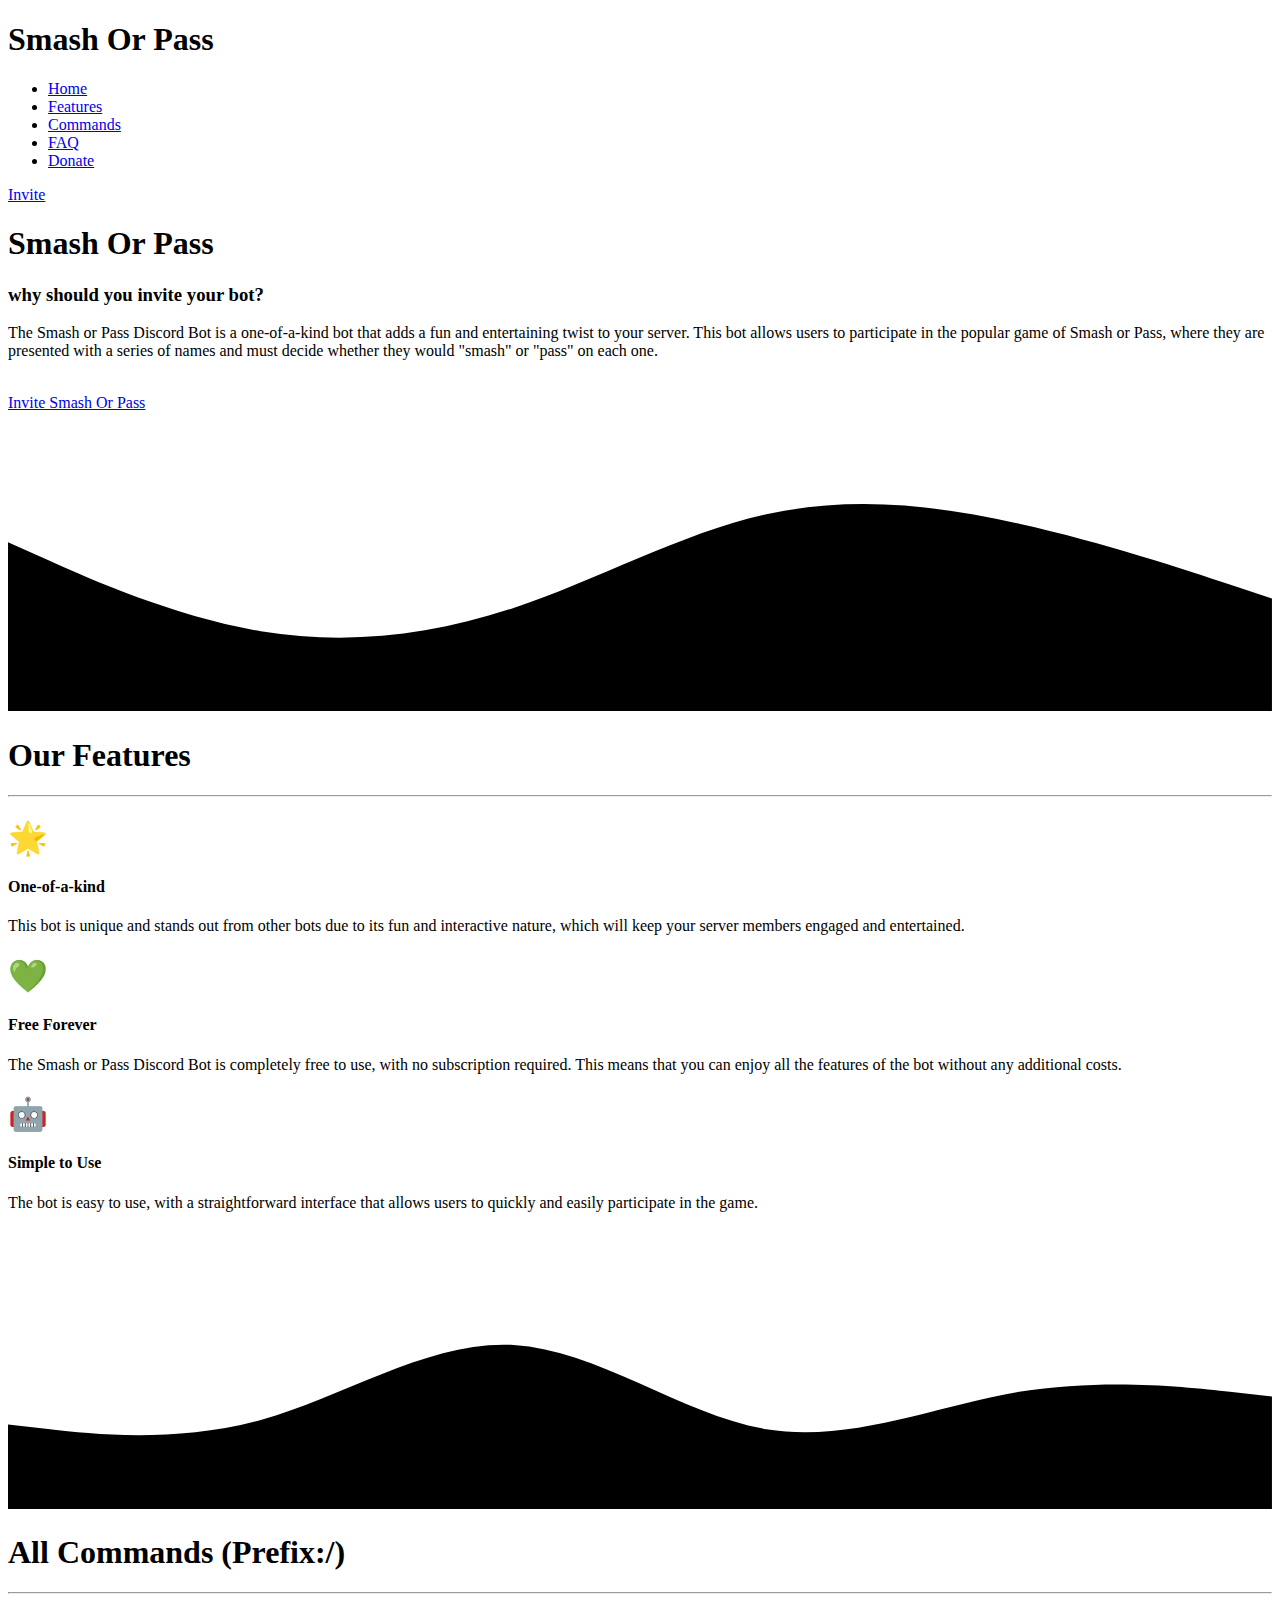
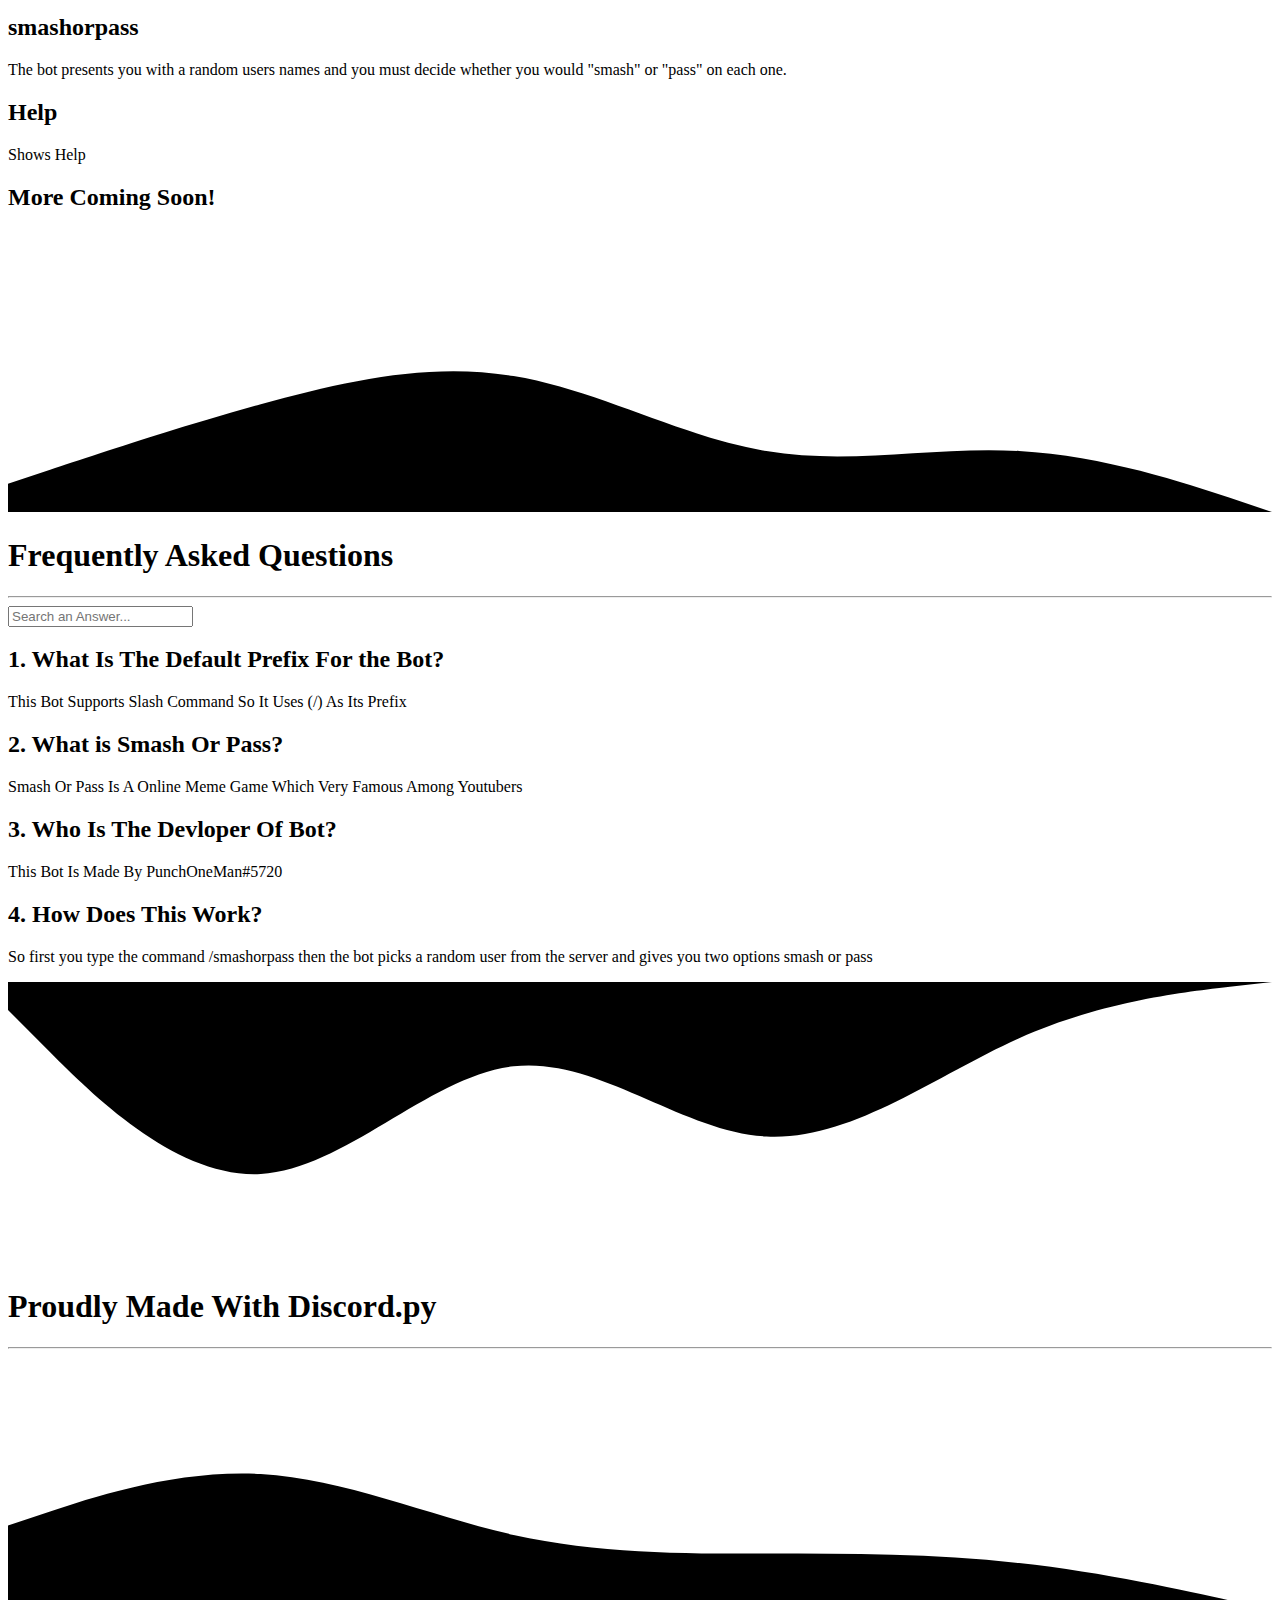
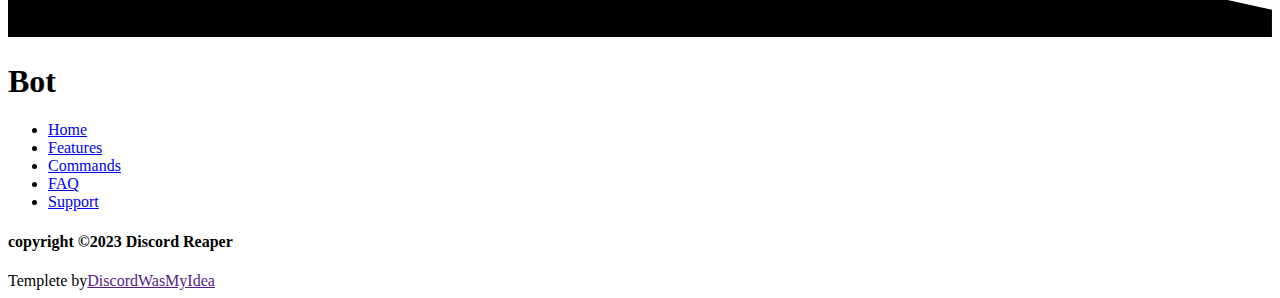
==== index.html @ 11b8fda5 "logo added" ====
<!DOCTYPE html>
<!-- Created By itsMcraft#9988 -->
<html lang="en">

<head>
    <meta charset="UTF-8">
    <meta name="viewport" content="width=device-width, initial-scale=1.0">
    <title>Smash Or Pass</title>
    <link rel="stylesheet" href="style.css">
    <link rel="stylesheet" href="https://cdnjs.cloudflare.com/ajax/libs/font-awesome/5.15.3/css/all.min.css" />
    <script src="https://cdnjs.cloudflare.com/ajax/libs/jquery/3.3.1/jquery.min.js"></script>
</head>

<body>

    <!-- navbar -->
    <header>
        <h1 class="logo">Smash Or Pass</h1>
        <nav>
            <ul class="nav-area top-nav">
                <li><a href="#top">Home</a></li>
                <li><a href="#features">Features</a></li>
                <li><a href="#commands">Commands</a></li>
                <li><a href="#faq">FAQ</a></li>
                <li><a href="#support">Donate</a></li>
            </ul>
        </nav>
        <a href="https://discord.com/api/oauth2/authorize?client_id=1089828874373836862&permissions=277025745920&scope=bot" class="btn-area">Invite</a>
    </header>
    <!-- navbar end -->
    <!-- home -->
    <div class="wrapper">
        <div class="home" id="home">
            <div class="home-text">
                <h1 id="botname">Smash Or Pass</h1>
                <h3 style="margin-left: 0;">why should you invite your bot?</h3>
                <p class="bot-description">The Smash or Pass Discord Bot is a one-of-a-kind bot that adds a fun and entertaining twist to your server. This bot allows users to participate in the popular game of Smash or Pass, where they are presented with a series of names and must decide whether they would "smash" or "pass" on each one.</p>
                <br>
                <a href="https://discord.com/api/oauth2/authorize?client_id=1089828874373836862&permissions=277025745920&scope=bot" class="home-btn">Invite Smash Or Pass</a>
            </div>
            <div class="home-img">
                <img src="https://i.ibb.co/jf5wCTM/smashorpass.png"
                    alt="">
            </div>
        </div>
    </div>
    <!-- home end -->
    <!-- features -->
        <!-- features -->
    <div class="features">
        <div class="curve">
            <svg xmlns="http://www.w3.org/2000/svg" viewBox="0 0 1440 320">
                <path fill-opacity="1" id="features"
                    d="M0,128L48,149.3C96,171,192,213,288,229.3C384,245,480,235,576,202.7C672,171,768,117,864,96C960,75,1056,85,1152,106.7C1248,128,1344,160,1392,176L1440,192L1440,320L1392,320C1344,320,1248,320,1152,320C1056,320,960,320,864,320C768,320,672,320,576,320C480,320,384,320,288,320C192,320,96,320,48,320L0,320Z">
                </path>
            </svg>
        </div>
        <div class="wrapper reveal">
            <div class="title">
                <div class="th1">
                    <h1>Our Features</h1>
                </div>
                <center>
                    <div class="thr">
                        <hr>
                    </div>
                </center>
            </div>
            <!-- feature start -->
            <div class="features-grid">
                <div class="feature feature1">
                    <h1>🌟</h1>
                    <h4>One-of-a-kind </h4>
                    <p>This bot is unique and stands out from other bots due to its fun and interactive nature, which will keep your server members engaged and entertained.</p>

                </div>
                <!-- feature end -->
                <!-- feature start -->
                <div class="feature feature2">
                    <h1>💚</h1>
                    <h4>Free Forever</h4>
                    <p>The Smash or Pass Discord Bot is completely free to use, with no subscription required. This means that you can enjoy all the features of the bot without any additional costs.</p>

                </div>
                <!-- feature end -->
                <!-- feature start -->
                <div class="feature feature3">
                    <h1>🤖</h1>
                    <h4>Simple to Use
                    </h4>
                    <p>The bot is easy to use, with a straightforward interface that allows users to quickly and easily participate in the game.</p>
                </div>
                <!-- feature end -->
            </div>
        </div>
        <div class="curved">
            <svg xmlns="http://www.w3.org/2000/svg" viewBox="0 0 1440 320">
                <path fill-opacity="1" id="commands"
                    d="M0,224L48,229.3C96,235,192,245,288,218.7C384,192,480,128,576,133.3C672,139,768,213,864,229.3C960,245,1056,203,1152,186.7C1248,171,1344,181,1392,186.7L1440,192L1440,320L1392,320C1344,320,1248,320,1152,320C1056,320,960,320,864,320C768,320,672,320,576,320C480,320,384,320,288,320C192,320,96,320,48,320L0,320Z">
                </path>
            </svg>
        </div>
    </div>
    <!-- features end -->
    <!-- commands -->
    <div class="wrapper reveal">
        <div class="title">
            <div class="th1">
                <h1>All Commands (Prefix:/)</h1>
            </div>
            <center>
                <div class="thr">
                    <hr>
                </div>
            </center>
        </div>
        <!-- Command Category -->

        <!-- Commands -->
        <div class="commands">
            <!-- Command Start -->
            <div class="command" data-name="fun">
                <h2>smashorpass</h2><span>
                    <div class="cmdinfo">
                        <p>The bot presents you with a random users names and you must decide whether you would "smash" or "pass" on each one.</p>
                    </div>
                    <div class="cmdali">
                    </div>
                </span>
            </div>
            <!-- Command End -->
            <!-- Command Start -->
            <div class="command" data-name="utility">
                <h2>Help</h2><span>
                    <div class="cmdinfo">
                        <p>Shows Help</p>
                    </div>
                    <div class="cmdali">
                    </div>
                </span>
            </div>

            <h2>More Coming Soon!</h2>
            <!-- Command End -->
            <!-- Command Start -->
            <!-- Command End -->
        </div>
    </div>
    <!-- commands end -->
    <!-- faq -->
    <div class="faq">
        <div class="curve">
            <svg xmlns="http://www.w3.org/2000/svg" viewBox="0 0 1440 320">
                <path fill-opacity="1" id="faq"
                    d="M0,288L48,272C96,256,192,224,288,197.3C384,171,480,149,576,165.3C672,181,768,235,864,250.7C960,267,1056,245,1152,250.7C1248,256,1344,288,1392,304L1440,320L1440,320L1392,320C1344,320,1248,320,1152,320C1056,320,960,320,864,320C768,320,672,320,576,320C480,320,384,320,288,320C192,320,96,320,48,320L0,320Z">
                </path>
            </svg>
        </div>
        <div class="wrapper reveal">
            <main id="questions" role="main">
                <div class="title">
                    <div class="th1">
                        <h1>Frequently Asked Questions</h1>
                    </div>
                    <center>
                        <div class="thr">
                            <hr>
                        </div>
                    </center>
                </div>
                <input type="text" class="live-search-box" placeholder="Search an Answer..." />
                <!-- question start -->
                <div class="topic">
                    <div class="open">

                        <h2 class="question">1. What Is The Default Prefix For the Bot?</h2>
                        <span class="faq-t"></span>
                    </div>
                    <p class="answer"> This Bot Supports Slash Command So It Uses (/) As Its Prefix</p>
                </div>
                <!-- question end -->
                <!-- question start -->
                <div class="topic">
                    <div class="open">
                        <h2 class="question">2. What is Smash Or Pass?
                        </h2><span class="faq-t"></span>
                    </div>
                    <p class="answer">Smash Or Pass Is A Online Meme Game Which Very Famous Among Youtubers</p>
                </div>
                <!-- question end -->
                <!-- question start -->
                <div class="topic">
                    <div class="open">
                        <h2 class="question">3. Who Is The Devloper Of Bot?
                        </h2><span class="faq-t"></span>
                    </div>
                    <p class="answer">This Bot Is Made By PunchOneMan#5720</p>
                </div>
                <!-- question end -->
                <!-- question start -->
                <div class="topic">
                    <div class="open">
                        <h2 class="question">4. How Does This Work?
                        </h2><span class="faq-t"></span>
                    </div>
                    <p class="answer">So first you type the command /smashorpass then the bot picks a random user from the server and gives you two options smash or pass</p>
                </div>
                <!-- question end -->
                <!-- question start -->
                <!-- question end -->
                <!-- question start -->
                <!-- question end -->
            </main>
        </div>
        <div class="curve">
            <svg xmlns="http://www.w3.org/2000/svg" viewBox="0 0 1440 320">
                <path fill-opacity="1"
                    d="M0,32L48,80C96,128,192,224,288,218.7C384,213,480,107,576,96C672,85,768,171,864,176C960,181,1056,107,1152,64C1248,21,1344,11,1392,5.3L1440,0L1440,0L1392,0C1344,0,1248,0,1152,0C1056,0,960,0,864,0C768,0,672,0,576,0C480,0,384,0,288,0C192,0,96,0,48,0L0,0Z">
                </path>
            </svg>
        </div>
    </div>
    <!-- faq end -->
    <div id="support"></div>
    <!-- support server -->
    <div class="wrapper reveal">
        <div class="title">
            <div class="th1">
                <h1>Proudly Made With Discord.py</h1>
            </div>
            <center>
                <div class="thr">
                    <hr>
                </div>
            </center>
        </div>
        <!-- replace with your server widget and make the width 100% -->
       
    </div>
    <!-- support server end -->
    <div class="curve">
        <svg xmlns=" http://www.w3.org/2000/svg" viewBox="0 0 1440 320">
            <path fill-opacity="1"
                d="M0,192L48,176C96,160,192,128,288,133.3C384,139,480,181,576,202.7C672,224,768,224,864,224C960,224,1056,224,1152,234.7C1248,245,1344,267,1392,277.3L1440,288L1440,320L1392,320C1344,320,1248,320,1152,320C1056,320,960,320,864,320C768,320,672,320,576,320C480,320,384,320,288,320C192,320,96,320,48,320L0,320Z">
            </path>
        </svg>
    </div>

    <!-- footer -->
    <footer>

        <div class="wrapper">
            <div class="foot">
                <h1>Bot</h1>
                <nav>
                    <ul class="nav-area bottom-nav">
                        <li><a href="#top">Home</a></li>
                        <li><a href="#features">Features</a></li>
                        <li><a href="#commands">Commands</a></li>
                        <li><a href="#faq">FAQ</a></li>
                        <li><a href="#support">Support</a></li>
                    </ul>
                </nav>
                <h4>copyright ©2023 Discord Reaper</h4>
                Templete by<a href="">DiscordWasMyIdea</a>
            
            </div>
        </div>
    </footer>
    <!-- footer end -->
    <script src="main.js"></script>
    <script src="commands.js"></script>
    <script src="https://code.iconify.design/1/1.0.4/iconify.min.js">   </script>
    <link href='https://cdn.jsdelivr.net/npm/boxicons@2.0.5/css/boxicons.min.css' rel='stylesheet'>
</body>


</html>
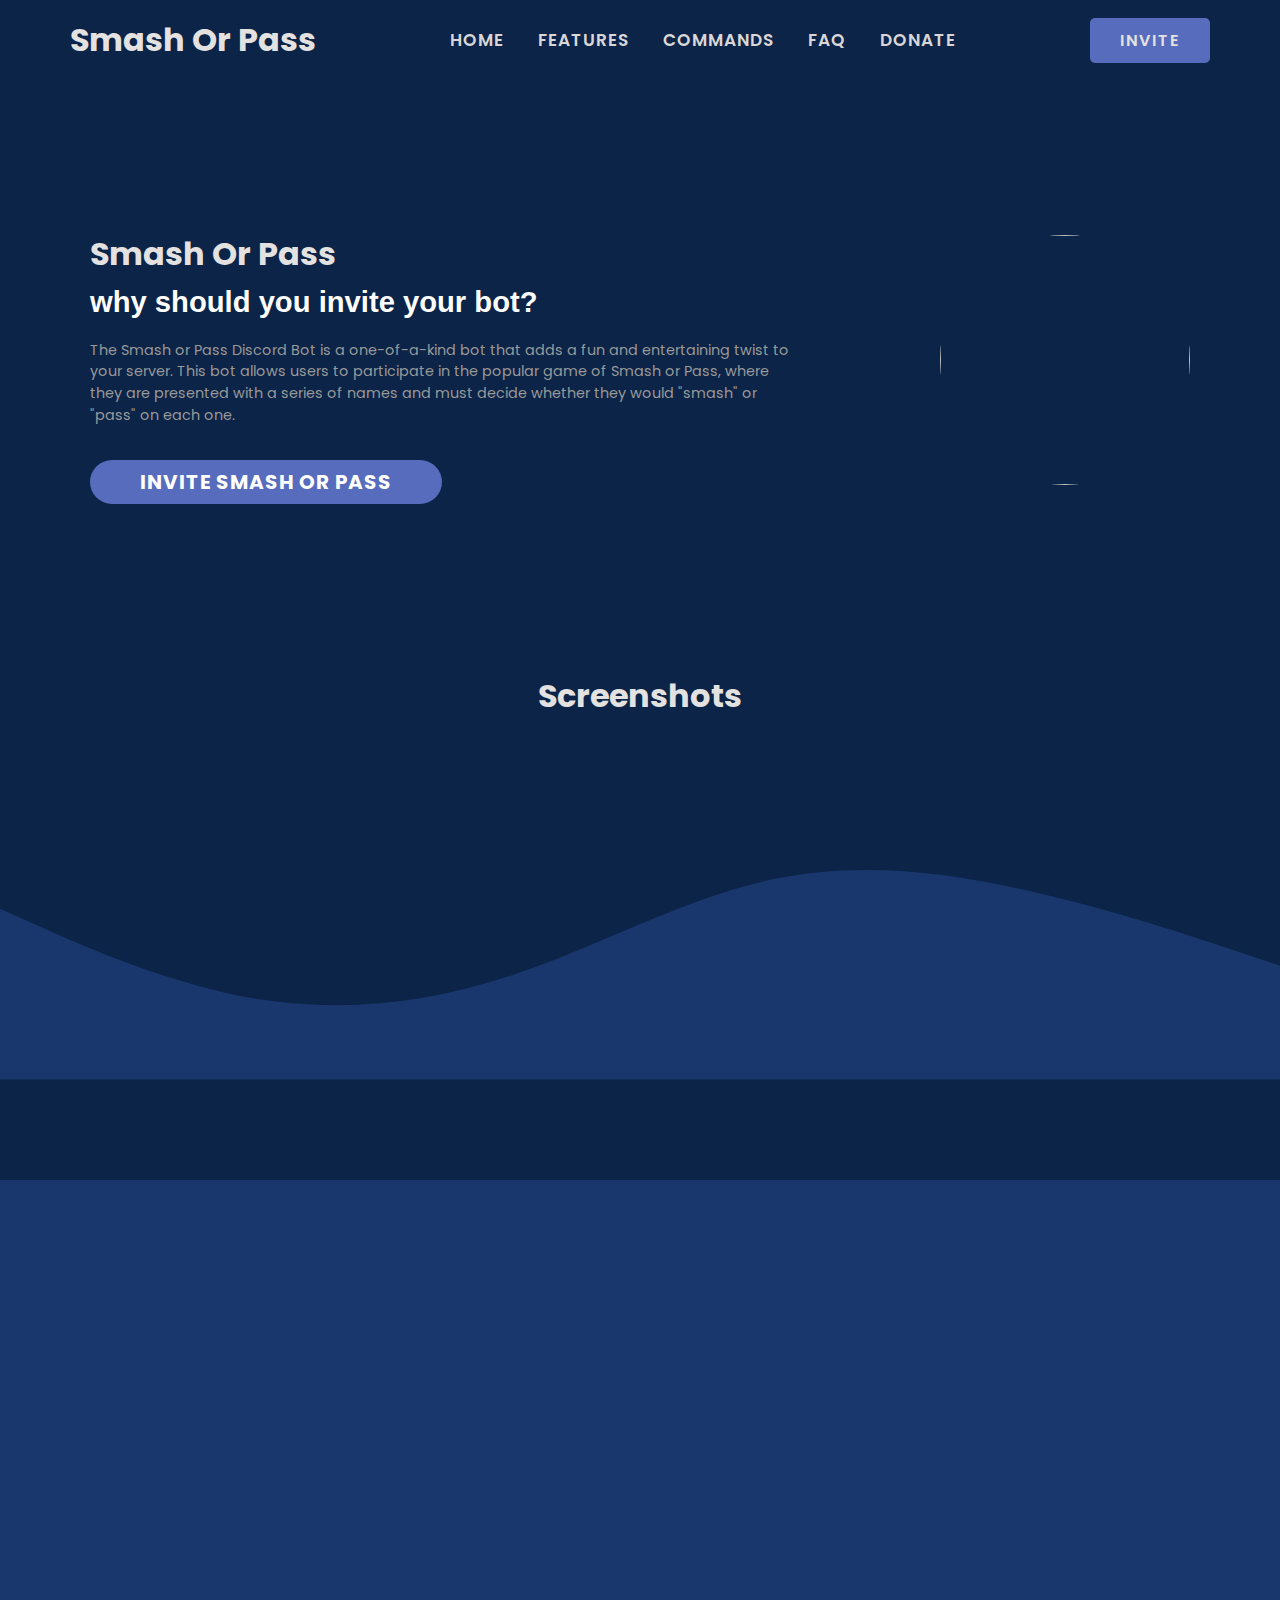
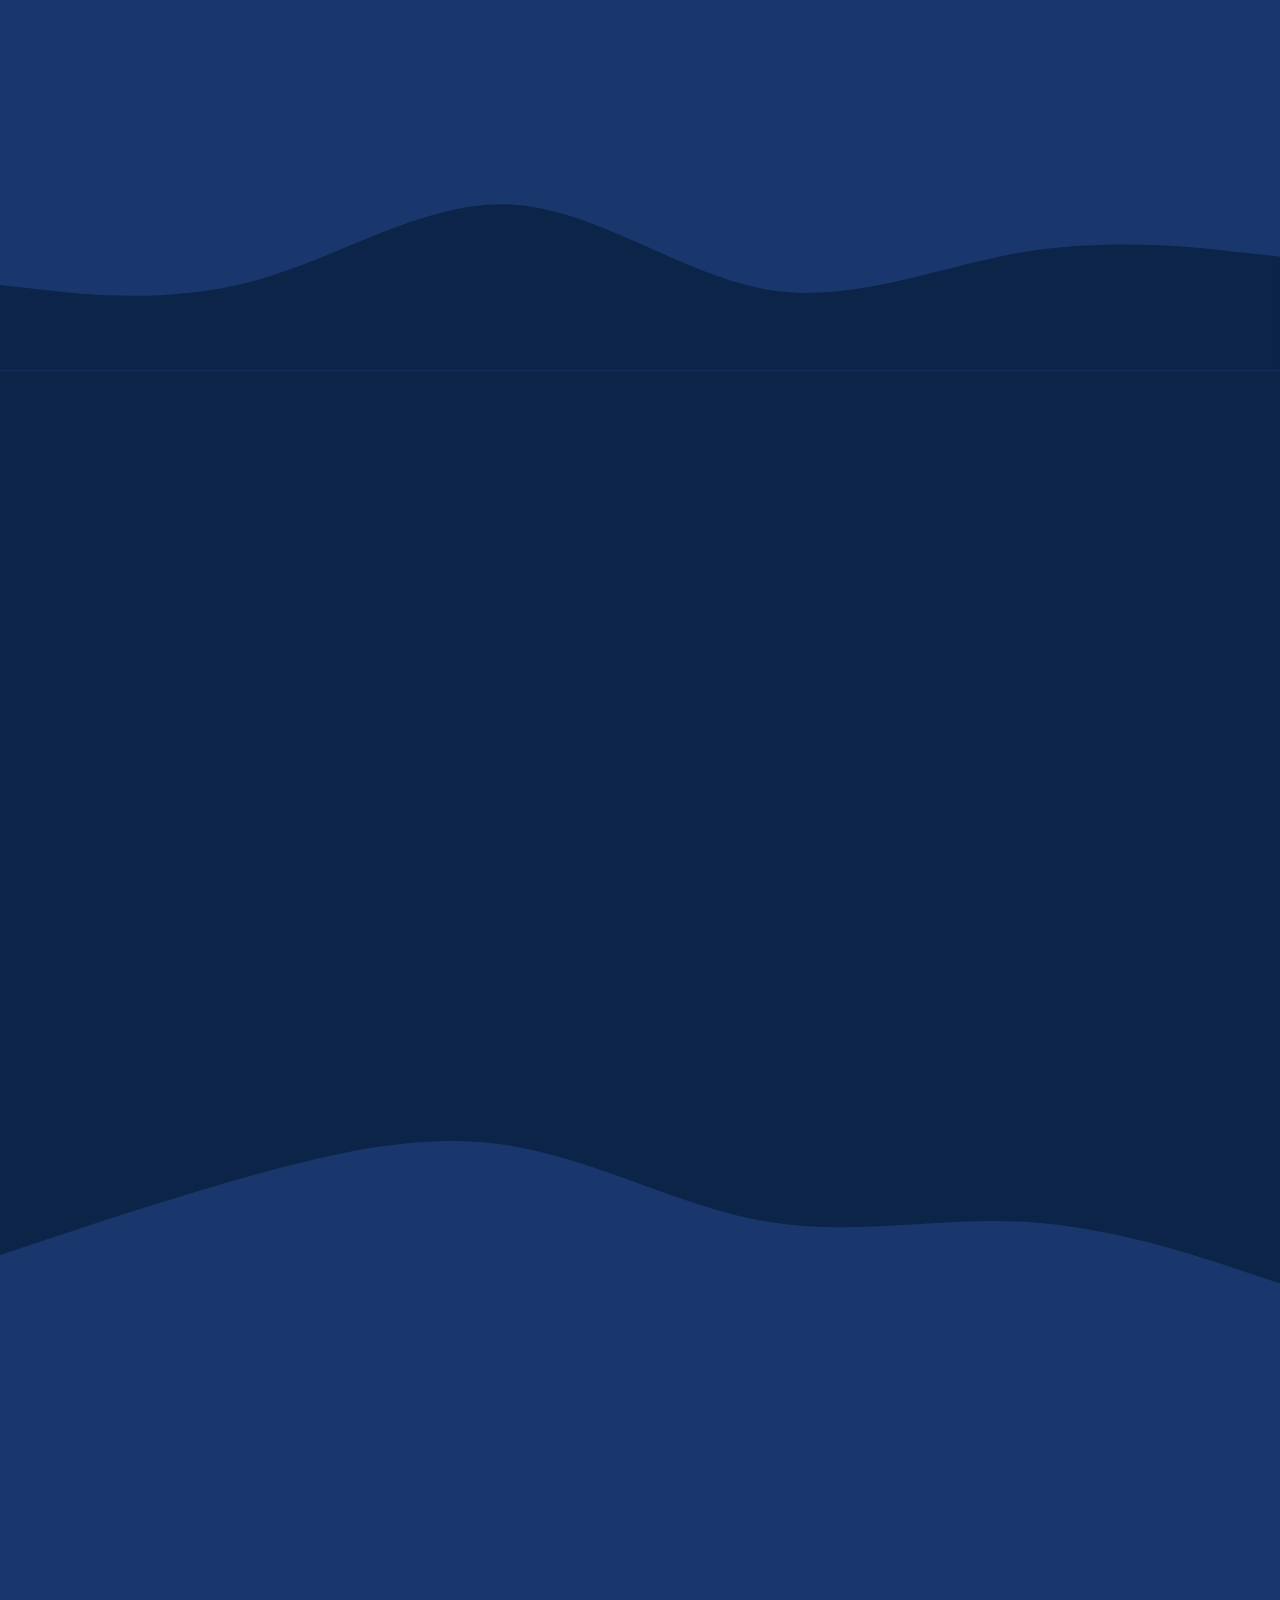
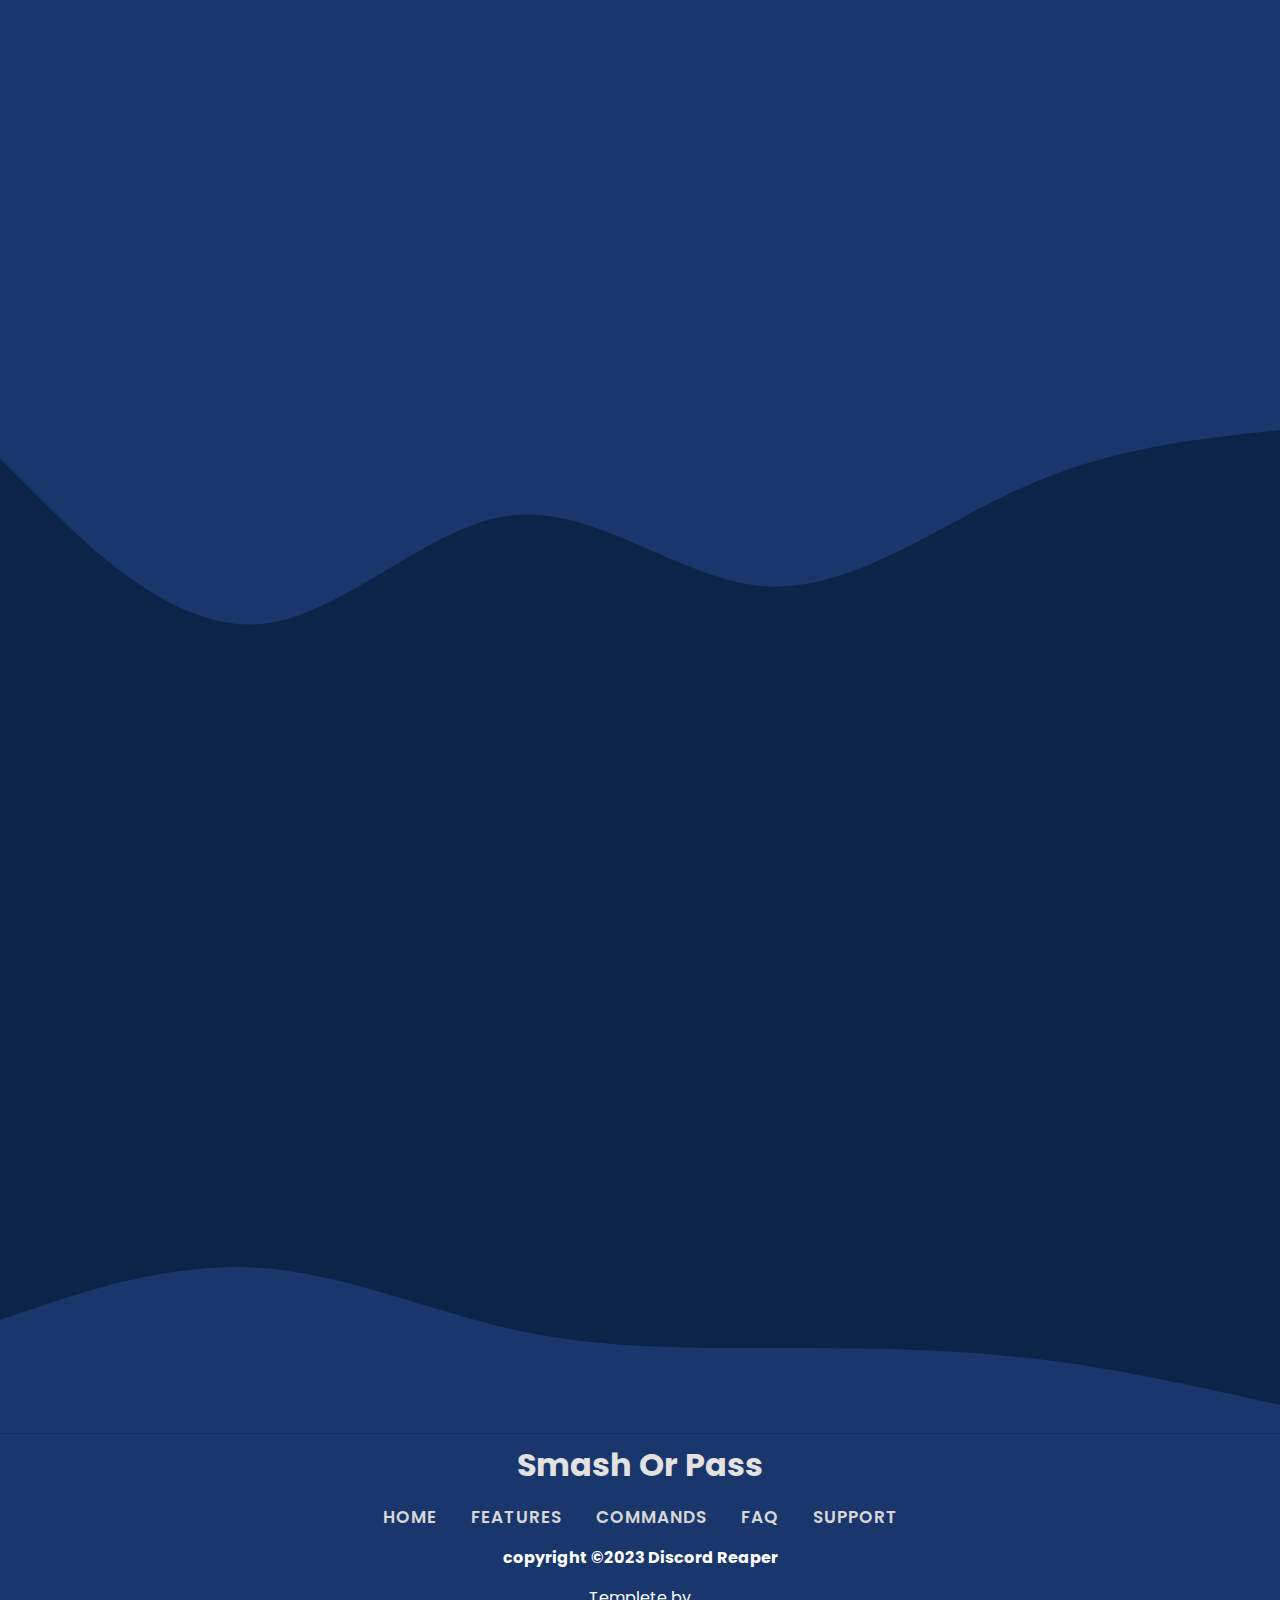
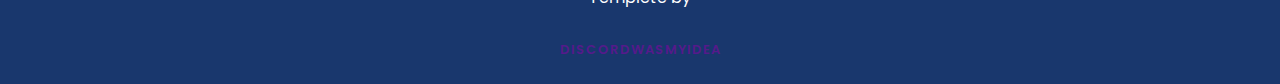
==== commit 869e1da9: "added screenshots" ====
--- a/index.html
+++ b/index.html
@@ -22,7 +22,7 @@
                 <li><a href="#features">Features</a></li>
                 <li><a href="#commands">Commands</a></li>
                 <li><a href="#faq">FAQ</a></li>
-                <li><a href="#support">Donate</a></li>
+                <li><a href="https://buymeacoffee.com/anshwadhwa8">Donate</a></li>
             </ul>
         </nav>
         <a href="https://discord.com/api/oauth2/authorize?client_id=1089828874373836862&permissions=277025745920&scope=bot" class="btn-area">Invite</a>
@@ -44,10 +44,25 @@
             </div>
         </div>
     </div>
+
+<div>
+<br>
+<br>
+<br>
+
+<h1 align="center">Screenshots</h1>
+
+<br>
+<br>
+
+<img class=ss1 src="https://i.ibb.co/hBzD0wg/Untitled-6.png" alt="" height="350">
+<img class=ss2 src="https://i.ibb.co/mcFgmyp/Untitled-7.png" alt="" height="350">
+</div>
+
     <!-- home end -->
     <!-- features -->
         <!-- features -->
-    <div class="features">
+    
         <div class="curve">
             <svg xmlns="http://www.w3.org/2000/svg" viewBox="0 0 1440 320">
                 <path fill-opacity="1" id="features"
@@ -55,6 +70,7 @@
                 </path>
             </svg>
         </div>
+    <div class="features">
         <div class="wrapper reveal">
             <div class="title">
                 <div class="th1">
@@ -115,7 +131,6 @@
             </center>
         </div>
         <!-- Command Category -->
-
         <!-- Commands -->
         <div class="commands">
             <!-- Command Start -->
@@ -228,12 +243,16 @@
             <div class="th1">
                 <h1>Proudly Made With Discord.py</h1>
             </div>
+            
             <center>
                 <div class="thr">
                     <hr>
                 </div>
             </center>
         </div>
+        <br>
+        <br>
+        <img class=banner src="https://i.ibb.co/2gYzKTH/Untitled-4.png" alt="banner" height="100">
         <!-- replace with your server widget and make the width 100% -->
        
     </div>
@@ -251,7 +270,7 @@
 
         <div class="wrapper">
             <div class="foot">
-                <h1>Bot</h1>
+                <h1>Smash Or Pass</h1>
                 <nav>
                     <ul class="nav-area bottom-nav">
                         <li><a href="#top">Home</a></li>
--- a/style.css
+++ b/style.css
@@ -0,0 +1,707 @@
+@import url('https://fonts.googleapis.com/css2?family=Poppins:wght@200;300;400;500;600;700&display=swap');
+
+:root {
+    --bg-color: #0B2447;
+    --main-color: #576CBC;
+    --main-hover-color: rgb(255, 119, 56);
+    --second-color: #19376D;
+    --third-color: #576CBC;
+    --nav-text-color: #dad6d6;
+    --nav-text-hover-color: #7c7777;
+    --heading-color: #e4e1e1;
+    --small-text-color: #ffffff;
+    --very-small-text-color: #999999;
+}
+.banner{
+    filter: brightness(120%);
+    filter: contrast(120%);
+    filter: drop-shadow(0px 10px 100px rgb(22, 74, 123));
+    align-items: center;
+    display: block;
+    margin-left: auto;
+    margin-right: auto;
+}
+
+.ss1 {
+    right: 0;
+    filter: brightness(120%);
+    filter: contrast(120%);
+    filter: drop-shadow(0px 10px 100px rgb(22, 74, 123));
+}
+.ss2 {
+    left: 0;
+    filter: brightness(120%);
+    filter: contrast(120%);
+    filter: drop-shadow(0px 10px 100px rgb(22, 74, 123));
+}
+/* random */
+h1 {
+    color: var(--heading-color);
+}
+
+h2 {
+    margin-left: 1.5%;
+    color: var(--heading-color);
+}
+
+h3 {
+    font-family: 'Montserrat', sans-serif;
+    font-weight: 600;
+    font-size: 1.825rem;
+    margin: 1.3rem 0;
+    margin-top: 8px;
+    color: var(--small-text-color);
+}
+
+p {
+    color: var(--very-small-text-color);
+    font-size: 0.9rem;
+    margin: 1rem 0;
+    line-height: 1.5;
+}
+
+a {
+    text-decoration: none;
+    margin: 1rem 0;
+    font-weight: 600;
+    text-transform: uppercase;
+    font-size: 0.8125rem;
+    letter-spacing: 1px;
+}
+
+::-webkit-scrollbar {
+    width: 10px;
+    background-color: #000000;
+}
+
+::-webkit-scrollbar-thumb {
+    background-color: var(--main-color);
+    border-radius: 15px;
+    transition: 0.35s;
+}
+
+::-webkit-scrollbar-thumb:hover {
+    background-color: var(--main-hover-color);
+
+}
+
+.reveal {
+    position: relative;
+    transform: translateY(150px);
+    opacity: 0;
+    transition: all 2s ease;
+}
+
+.reveal.active {
+    transform: translateY(0px);
+    opacity: 1;
+}
+
+.wrapper {
+    margin: 100px auto;
+    max-width: 1100px;
+
+}
+
+.title {
+    margin-top: 30px;
+    text-align: center;
+    width: 100%;
+    height: 65px;
+    margin-bottom: 20px;
+
+}
+
+.th1 {
+    display: flex;
+    justify-content: center;
+}
+
+.thr {
+    width: 180px;
+    justify-content: center;
+}
+
+.thr hr {
+    background-color: var(--main-color);
+    height: 5px;
+    border: none;
+    border-top-left-radius: 15px;
+    border-bottom-right-radius: 15px;
+}
+
+svg {
+    display: block;
+}
+
+.curve {
+    background-color: var(--bg-color);
+    margin: 0;
+    display: block;
+    fill: var(--second-color);
+}
+
+
+
+.curved {
+    background-color: var(--second-color);
+    margin: 0;
+    display: block;
+    fill: var(--bg-color);
+}
+
+/* random end */
+* {
+    margin: 0;
+    padding: 0;
+    box-sizing: border-box;
+    font-family: 'Poppins', sans-serif;
+    scroll-behavior: smooth;
+}
+
+body {
+    background-color: var(--bg-color);
+
+}
+
+
+
+/* navbar */
+header {
+    height: 80px;
+    display: -webkit-flex;
+    display: -moz-flex;
+    display: -ms-flex;
+    display: -o-flex;
+    display: flex;
+    justify-content: space-between;
+    align-items: center;
+    padding: 10px 70px;
+    background-color: transparent;
+}
+
+.logo {
+    cursor: pointer;
+    color: var(--heading-color);
+}
+
+.nav-area {
+    list-style: none;
+}
+
+.nav-area li {
+    display: inline-block;
+    padding: 0 15px;
+    text-transform: uppercase;
+}
+
+.nav-area li a {
+    transition: .3s;
+    color: var(--nav-text-color);
+    font-size: 17px;
+}
+
+.nav-area li a:hover {
+    color: var(--nav-text-hover-color);
+}
+
+.btn-area {
+    cursor: pointer;
+    color: var(--heading-color);
+    font-size: 16px;
+    letter-spacing: 2px;
+    text-transform: uppercase;
+    padding: 10px 30px;
+    border-radius: 5px;
+    background-color: var(--main-color);
+    transition: .35s;
+}
+
+.btn-area:hover {
+    background-color: var(--main-hover-color);
+}
+
+::selection {
+    color: #fff;
+    background: #007bff;
+}
+
+/* navbar end */
+
+/* home */
+
+.home {
+    margin-top: 150px;
+    display: flex;
+    flex-direction: row;
+    justify-content: space-between;
+    align-items: center;
+}
+
+
+
+.bot-description {
+    margin-right: 150px;
+}
+
+.home-btn {
+    margin-top: 15px;
+    width: auto;
+    padding: 8px 50px;
+    border-radius: 50px;
+    border: none;
+    background: var(--main-color);
+    color: white;
+    font-weight: bold;
+    font-size: 20px;
+    cursor: pointer;
+    transition: .35s;
+}
+
+.home-btn:hover {
+    background-color: var(--main-hover-color);
+}
+
+.home-img img {
+    width: 250px;
+    height: 250px;
+    border-radius: 50%;
+
+}
+
+/* home end */
+/* features */
+.features {
+    background-color: var(--second-color);
+}
+
+
+
+.feature h4 {
+    font-family: 'Montserrat', sans-serif;
+    font-weight: 600;
+    font-size: 1.3rem;
+    margin: 1rem 0 0.6rem;
+}
+
+.features-grid {
+    display: -webkit-box;
+    display: flex;
+    -webkit-box-align: center;
+    align-items: center;
+}
+
+.feature {
+    background: none;
+    margin: 20px;
+    padding: 20px;
+    border-radius: 15px;
+    text-align: center;
+    -webkit-box-flex: 1;
+    flex: 1;
+    display: -webkit-box;
+    display: flex;
+    flex-wrap: wrap;
+    border: 2px solid var(--third-color);
+    -webkit-transition: all 0.3s ease;
+    -moz-transition: all 0.3s ease;
+    transition: all 0.3s ease;
+}
+
+.feature:hover {
+    -webkit-box-shadow: 0 5px 10px rgba(0, 0, 0, 0.08);
+    -moz-box-shadow: 0 5px 10px rgba(0, 0, 0, 0.08);
+    box-shadow: 0 5px 10px rgba(0, 0, 0, 0.08);
+}
+
+.feature i {
+    font-size: 3.45rem;
+    margin: 1rem 0;
+}
+
+.feature1 i,
+.feature1 h4,
+.feature1 .cta {
+    color: #42b7ca;
+}
+
+.feature1:hover {
+    border: 2px solid #42b7ca;
+}
+
+.feature2 i,
+.feature2 h4,
+.feature2 .cta {
+    color: #425fca;
+}
+
+.feature2:hover {
+    border: 2px solid #425fca;
+}
+
+.feature3 i,
+.feature3 h4,
+.feature3 .cta {
+    color: #9c42ca;
+}
+
+.feature3:hover {
+    border: 2px solid #9c42ca;
+}
+
+.feature .cta span {
+    font-size: 0.6rem;
+}
+
+
+.feature>* {
+    flex: 1 1 100%;
+}
+
+.feature .cta {
+    align-self: flex-end;
+}
+
+/* features end */
+
+/* commands */
+.wrapper nav {
+    display: flex;
+    justify-content: center;
+}
+
+.wrapper .categorys {
+    display: flex;
+    max-width: 720px;
+    width: 100%;
+    justify-content: space-between;
+}
+
+.categorys span {
+    padding: 7px 25px;
+    font-size: 18px;
+    font-weight: 500;
+    cursor: pointer;
+    color: var(--main-color);
+    border-radius: 50px;
+    border: 2px solid var(--main-color);
+    transition: all 0.3s ease;
+}
+
+.categorys span.active,
+.categorys span:hover {
+    color: #fff;
+    background: var(--main-color);
+}
+
+.commands {
+    display: flex;
+    flex-direction: column;
+    flex-wrap: wrap;
+    margin-top: 30px;
+}
+
+.commands .command {
+    width: 100%;
+    color: #fff;
+    margin-bottom: 15px;
+    padding: 7px;
+    height: auto;
+    border-radius: 15px;
+    background-color: var(--second-color);
+}
+
+.commands .command span {
+    flex-direction: column;
+    position: relative;
+    display: flex;
+    height: auto;
+    margin-top: 5px;
+    margin-left: 1%;
+    width: 98%;
+    border-radius: 15px;
+    background-color: var(--third-color);
+    margin-bottom: 1%;
+    ;
+}
+
+
+.cmdinfo {
+    margin-top: 1%;
+    margin-left: 1%;
+    justify-content: center;
+}
+
+.cmdinfo p {
+    font-size: 1.25rem;
+    color: var(--small-text-color);
+}
+
+.cmdali {
+    margin-left: 1%;
+    margin-bottom: 1%;
+    justify-content: center;
+    margin-top: -2.75%;
+    color: var(--very-small-text-color);
+}
+
+.cmdali p {
+    font-size: 1.1rem;
+}
+
+.commands .command.hide {
+    display: none;
+}
+
+.commands .command.show {
+    animation: animate 0.4s ease;
+}
+
+/* commands end */
+
+
+/* faq */
+.faq {
+    background-color: var(--second-color);
+}
+
+main#questions {
+    display: block;
+    position: relative;
+    box-sizing: border-box;
+    width: 100%;
+    margin: 0 auto;
+    margin-top: 50px;
+}
+
+.live-search-box {
+    width: 100%;
+    margin: 50px 0px;
+    font-size: 16px !important;
+    display: block;
+    padding: 1em;
+    -webkit-box-sizing: border-box;
+    -moz-box-sizing: border-box;
+    box-sizing: border-box;
+    border: 1px solid var(--bg-color) !important;
+    -webkit-border-radius: 5px;
+    -moz-border-radius: 5px;
+    border-radius: 5px;
+}
+
+.live-search-box:focus {
+    border: 1px solid !important;
+}
+
+.topic {
+    padding: 20px;
+    padding-top: 0px;
+    padding-bottom: 0px;
+    background: var(--bg-color);
+    margin: 5px 0px;
+    border-radius: 10px;
+}
+
+.topic h2.question {
+    padding-bottom: 20px;
+}
+
+.open {
+    cursor: pointer;
+    display: block;
+    padding: 0px;
+}
+
+.open:hover {
+    opacity: 0.7;
+}
+
+.expanded {
+    background-color: var(--third-color);
+    transition: all .3s ease-in-out;
+}
+
+.ptag {
+    display: none;
+}
+
+.question {
+    padding-top: 30px;
+    padding-right: 40px;
+    font-size: 18px;
+    font-weight: 500;
+    color: var(--small-text-color);
+}
+
+.answer {
+    font-size: 16px;
+    line-height: 16px;
+    display: none;
+    margin-bottom: 30px;
+    text-align: justify;
+    padding-bottom: 20px !important;
+}
+
+.faq-t {
+    -moz-transform: rotate(-45deg);
+    -ms-transform: rotate(-45deg);
+    -webkit-transform: rotate(-45deg);
+    transform: rotate(-45deg);
+    display: block;
+    float: right;
+    position: relative;
+    top: -55px;
+    right: 10px;
+    width: 10px;
+    height: 10px;
+    background: transparent;
+    border-left: 2px solid var(--main-color);
+    border-bottom: 2px solid var(--main-color);
+    transition: all .3s ease-in-out;
+}
+
+.faq-o {
+    top: -50px;
+    -moz-transform: rotate(-224deg);
+    -ms-transform: rotate(-224deg);
+    -webkit-transform: rotate(-224deg);
+    transform: rotate(-224deg);
+}
+
+.live-search-box {
+    background: var(--bg-color);
+    width: 100%;
+    margin: 50px 0px;
+    font-size: 16px !important;
+    display: block;
+    padding: 1em;
+    -webkit-box-sizing: border-box;
+    -moz-box-sizing: border-box;
+    box-sizing: border-box;
+    border: 1px solid var(--third-color) !important;
+    -webkit-border-radius: 5px;
+    -moz-border-radius: 5px;
+    border-radius: 5px;
+    color: var(--very-small-text-color);
+}
+
+/* faq end */
+/* footer */
+footer {
+    display: flex;
+    width: auto;
+    height: 250px;
+    background-color: var(--second-color);
+    align-items: center;
+}
+
+
+
+.foot {
+    flex-direction: column;
+    display: flex;
+    align-items: center;
+    justify-content: space-around;
+    height: 250px;
+    color: white;
+}
+
+/* footer end */
+/* @ */
+@keyframes animate {
+    0% {
+        transform: scale(0.5);
+    }
+
+    100% {
+        transform: scale(1);
+    }
+}
+
+
+
+@media (max-width: 1200px) {
+
+    .wrapper nav .categorys {
+        max-width: 600px;
+    }
+
+    .wrapper {
+        max-width: 695px;
+        margin: 30px auto;
+    }
+
+    nav .categorys span {
+        padding: 7px 15px;
+    }
+}
+
+@media all and (max-width:900px) {
+    .features-grid {
+        display: -webkit-box;
+        display: flex;
+        -webkit-box-orient: vertical;
+        -webkit-box-direction: normal;
+        flex-direction: column;
+    }
+}
+
+
+@media (max-width: 710px) {
+    .wrapper nav .categorys {
+        max-width: 600px;
+    }
+
+    .wrapper {
+        max-width: 450px;
+        margin: 30px auto;
+    }
+
+    nav .categorys span {
+        padding: 7px 15px;
+    }
+
+    header {
+        padding: 10px 25px;
+    }
+
+    .top-nav {
+        display: none;
+    }
+
+    .home {
+        display: flex;
+        flex-direction: column-reverse;
+        justify-content: space-between;
+        align-items: center;
+    }
+
+    .home-text {
+        text-align: center;
+    }
+
+    .bot-description {
+        margin-right: 0;
+    }
+
+    .nav-area li a {
+        font-size: 12.25px;
+    }
+}
+
+@media (max-width: 600px) {
+    .wrapper {
+        margin: 30px auto;
+    }
+
+    .wrapper nav .categorys {
+        flex-wrap: wrap;
+        justify-content: center;
+    }
+
+    nav .categorys span {
+        margin: 5px;
+    }
+}
+
+/* @ end */